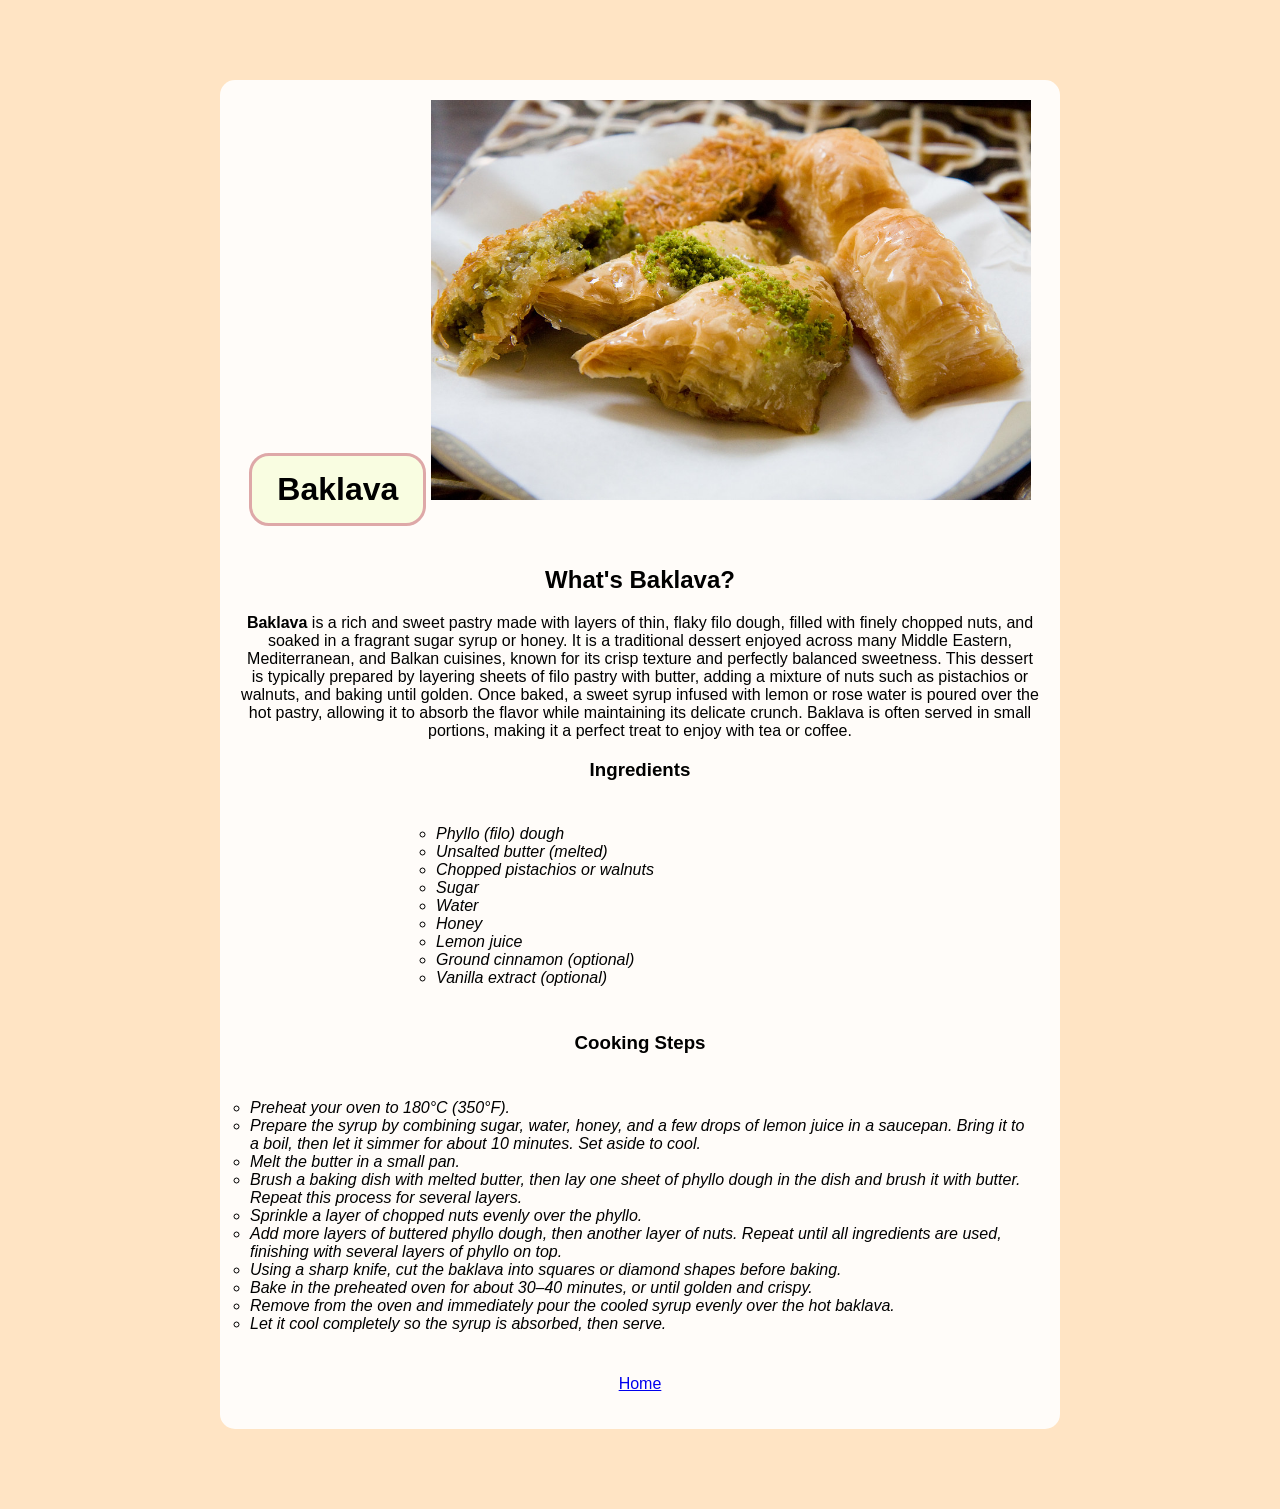
==== recipes/baklava.html @ 923b3c0b "Add CSS class to Baklava heading for consistency" ====
<!DOCTYPE html>
<html lang="en">
<head>
    <meta charset="UTF-8">
    <meta name="viewport" content="width=device-width, initial-scale=1.0">
    <title>Baklava</title>
    <link rel="stylesheet" href="../styles.css">
</head>
<body>
    <div class="container">
    <h1 class="headings">Baklava</h1>
    <img src="../images/baklava.jpg" height="400" width="600" alt="Golden-brown baklava pieces topped with green pistachio powder arranged on a white plate with decorative branch patterns, served on a textured tablescape. The pastry displays crispy, flaky layers characteristic of traditional baklava.">
    <h2>What's Baklava?</h2>
<p>
 <b>Baklava</b> is a rich and sweet pastry made with layers of thin, flaky filo dough, filled with finely chopped nuts, and soaked in a fragrant sugar syrup or honey. It is a traditional dessert enjoyed across many Middle Eastern, Mediterranean, and Balkan cuisines, known for its crisp texture and perfectly balanced sweetness.
This dessert is typically prepared by layering sheets of filo pastry with butter, adding a mixture of nuts such as pistachios or walnuts, and baking until golden. Once baked, a sweet syrup infused with lemon or rose water is poured over the hot pastry, allowing it to absorb the flavor while maintaining its delicate crunch. Baklava is often served in small portions, making it a perfect treat to enjoy with tea or coffee.
</p>
<h3>Ingredients</h3>
<ul>        
 <em>
  <li>Phyllo (filo) dough</li>
  <li>Unsalted butter (melted)</li>
  <li>Chopped pistachios or walnuts</li>
  <li>Sugar</li>
  <li>Water</li>
  <li>Honey</li>
  <li>Lemon juice</li>
  <li>Ground cinnamon (optional)</li>
  <li>Vanilla extract (optional)</li>
 </em>  
</ul>
<h3>Cooking Steps</h3>
<ol>
 <em>
  <li>Preheat your oven to 180°C (350°F).</li>
  <li>Prepare the syrup by combining sugar, water, honey, and a few drops of lemon juice in a saucepan. Bring it to a boil, then let it simmer for about 10 minutes. Set aside to cool.</li>
  <li>Melt the butter in a small pan.</li>
  <li>Brush a baking dish with melted butter, then lay one sheet of phyllo dough in the dish and brush it with butter. Repeat this process for several layers.</li>
  <li>Sprinkle a layer of chopped nuts evenly over the phyllo.</li>
  <li>Add more layers of buttered phyllo dough, then another layer of nuts. Repeat until all ingredients are used, finishing with several layers of phyllo on top.</li>
  <li>Using a sharp knife, cut the baklava into squares or diamond shapes before baking.</li>
  <li>Bake in the preheated oven for about 30–40 minutes, or until golden and crispy.</li>
  <li>Remove from the oven and immediately pour the cooled syrup evenly over the hot baklava.</li>
  <li>Let it cool completely so the syrup is absorbed, then serve.</li>
 </em>
</ol>
    <p> <a href="../index.html">Home</a> </p>
    </div>
</body>
</html>
---- styles.css ----
body {
    background-color: bisque;
    font-family:Impact, "Haettenschweiler", 'Arial Narrow Bold', sans-serif ;
    text-align: center;
}
.mainheading {
    text-align: center;
    border-style: dashed;
    border: 4px solid #565656;
    display: inline-block;
    margin: 0 50px 100px 0;
    padding: 15px 25px;
    border-radius: 15px;
    background-color: #c6e0e4;


}
.homelist ul {
    list-style: none;
    padding: 0;
    display: flex;
    justify-content: center;
    gap: 200px;

}
.homelist ul li {
    border: 2px solid black;
    padding: 15px 25px;
    border-radius: 10px;
    background-color: #f2f2f2;

}
.homelist ul li a {
    text-decoration: none;
    color: black;
    display: block;
}
.homelist ul li:hover {
    background-color: #333;
    transform: scale(1.05);
}
.homelist ul li a:hover {
    color: white;
}
.container {
    margin: 80px auto;
    max-width: 800px; 
    padding: 20px;
    background: rgba(255, 255, 255, 0.9); /* Semi-transparent white background */
    border-radius: 15px;
}
.section1 {
    margin-bottom: 30px;
}
.headings {
    text-align: center;
    border: 3px solid #DEA8A8;
    display: inline-block;
    margin:  20px 0;
    padding: 15px 25px;
    border-radius: 20px;
    background-color: #F9FDE1;
}
.container ul, ol {
    list-style:circle;
    padding: 10px;
    text-align: left;
    display:inline-block;

}
.container ul {
    padding-right: 200px;
}
.imagesstyle {
    border-radius: 10px;
    margin: 20px 0;
}
.backtohome {
    display: block;
    text-decoration: none;
    color: black;
    border: 2px solid #DEA8A8;
    border-radius: 15px;
    margin: 30px auto;
    text-align: center;
    padding: 10px 20px;
    width: fit-content;
    
    
}
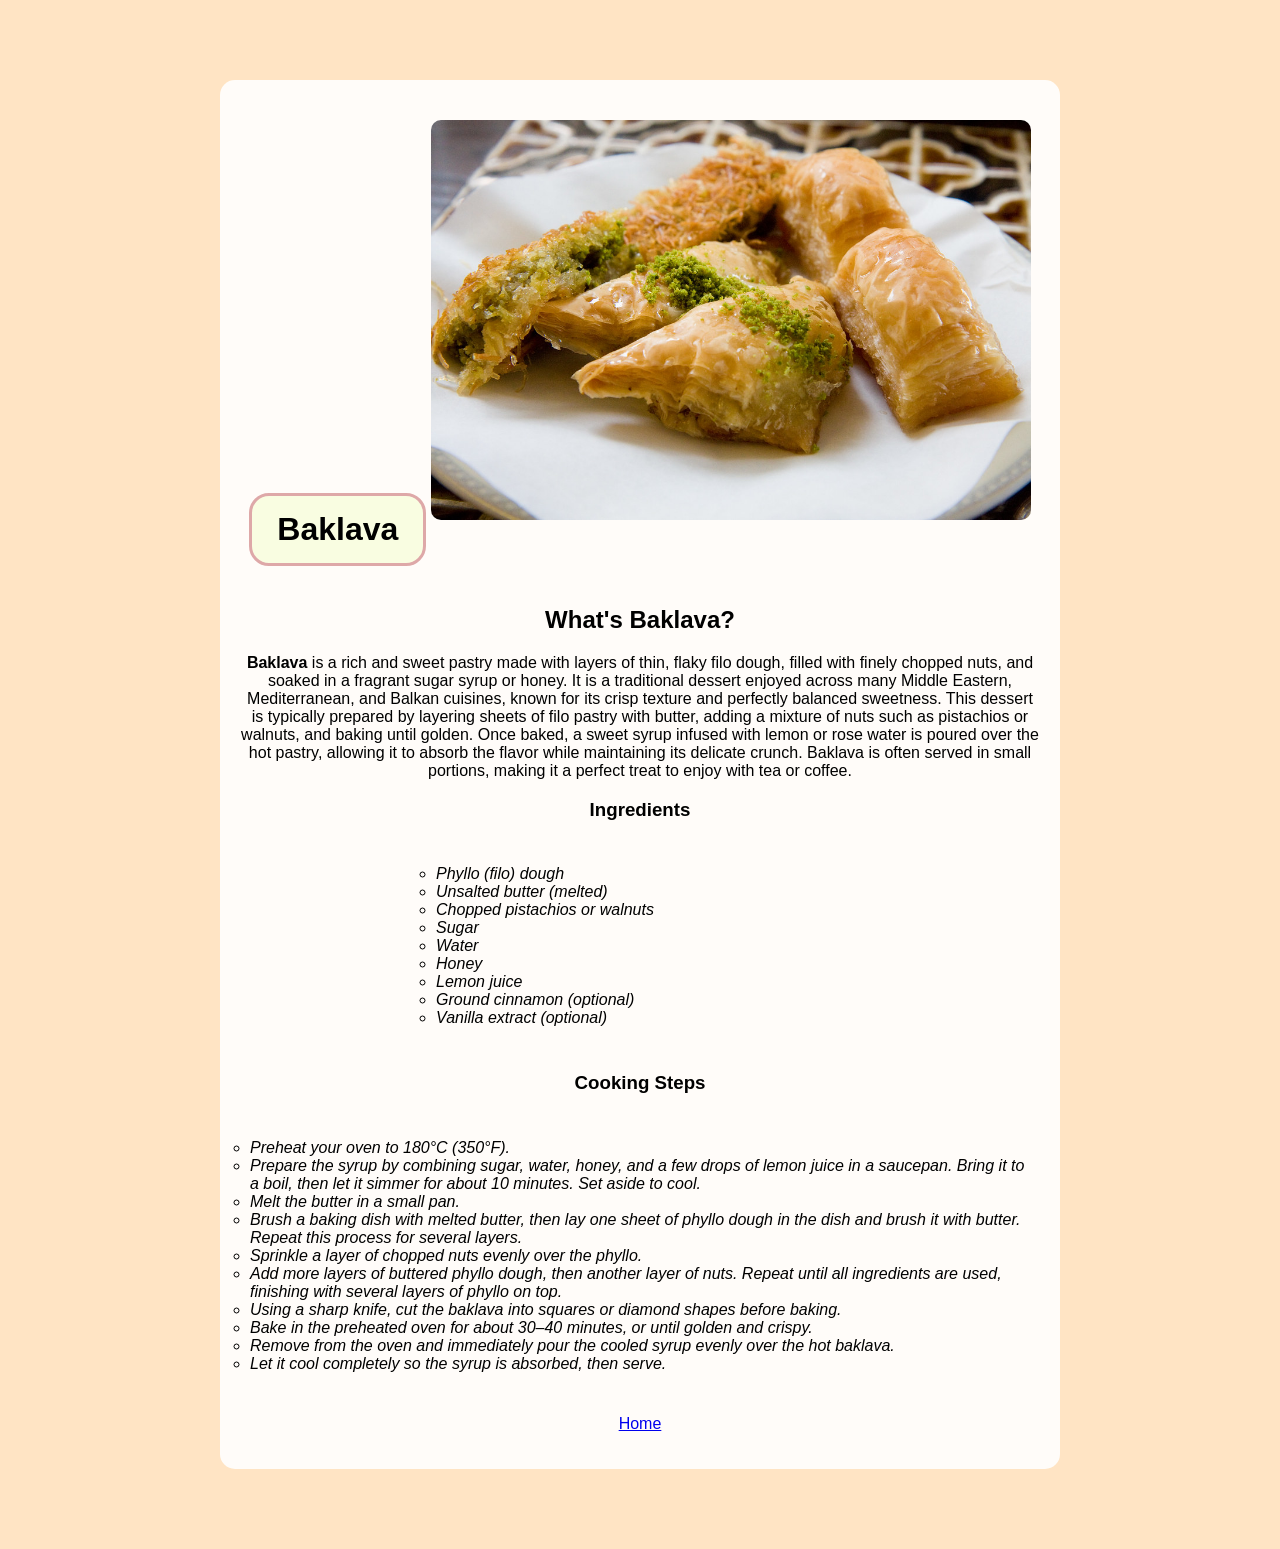
==== commit 205c5c3e: "Add CSS class to Baklava image for consistent styling" ====
--- a/recipes/baklava.html
+++ b/recipes/baklava.html
@@ -9,7 +9,7 @@
 <body>
     <div class="container">
     <h1 class="headings">Baklava</h1>
-    <img src="../images/baklava.jpg" height="400" width="600" alt="Golden-brown baklava pieces topped with green pistachio powder arranged on a white plate with decorative branch patterns, served on a textured tablescape. The pastry displays crispy, flaky layers characteristic of traditional baklava.">
+    <img class="imagesstyle" src="../images/baklava.jpg" height="400" width="600" alt="Golden-brown baklava pieces topped with green pistachio powder arranged on a white plate with decorative branch patterns, served on a textured tablescape. The pastry displays crispy, flaky layers characteristic of traditional baklava.">
     <h2>What's Baklava?</h2>
 <p>
  <b>Baklava</b> is a rich and sweet pastry made with layers of thin, flaky filo dough, filled with finely chopped nuts, and soaked in a fragrant sugar syrup or honey. It is a traditional dessert enjoyed across many Middle Eastern, Mediterranean, and Balkan cuisines, known for its crisp texture and perfectly balanced sweetness.
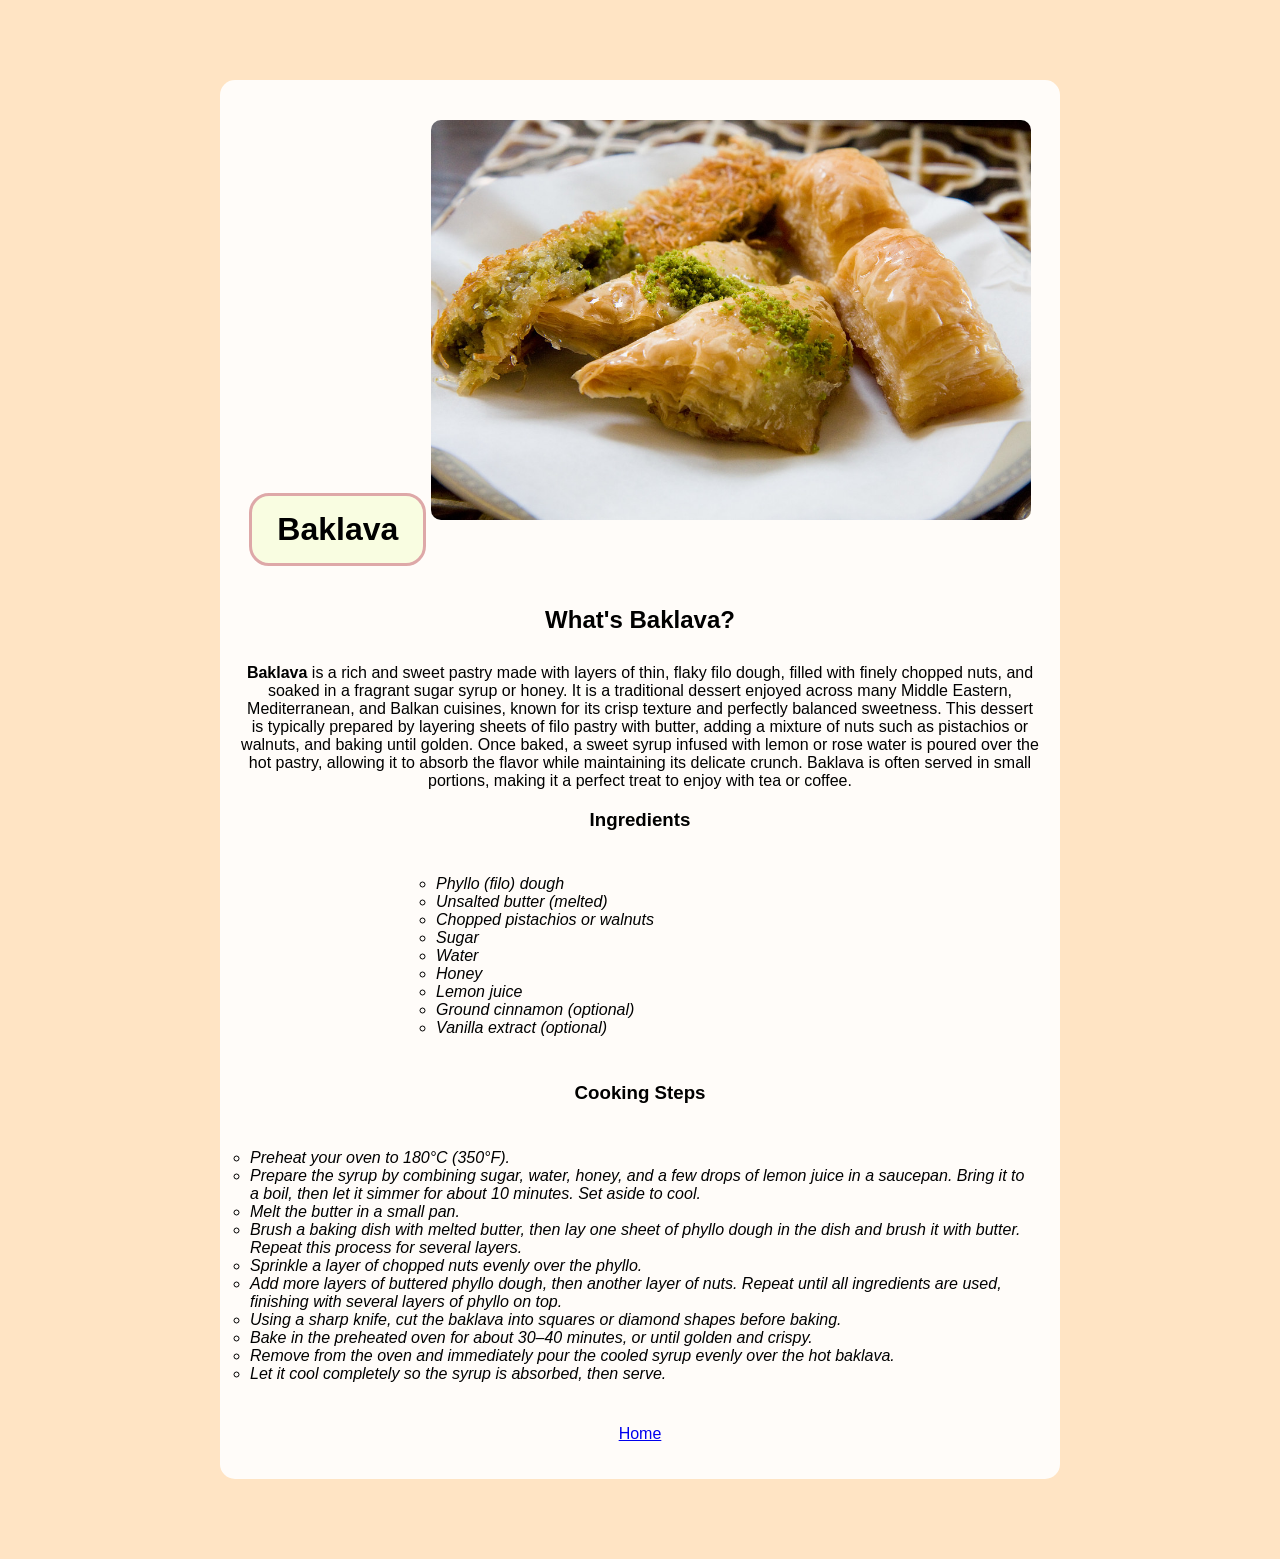
==== commit ecd1c66b: "Add CSS class to "What's Baklava?" heading for consistency" ====
--- a/recipes/baklava.html
+++ b/recipes/baklava.html
@@ -10,7 +10,7 @@
     <div class="container">
     <h1 class="headings">Baklava</h1>
     <img class="imagesstyle" src="../images/baklava.jpg" height="400" width="600" alt="Golden-brown baklava pieces topped with green pistachio powder arranged on a white plate with decorative branch patterns, served on a textured tablescape. The pastry displays crispy, flaky layers characteristic of traditional baklava.">
-    <h2>What's Baklava?</h2>
+    <h2 class="section1">What's Baklava?</h2>
 <p>
  <b>Baklava</b> is a rich and sweet pastry made with layers of thin, flaky filo dough, filled with finely chopped nuts, and soaked in a fragrant sugar syrup or honey. It is a traditional dessert enjoyed across many Middle Eastern, Mediterranean, and Balkan cuisines, known for its crisp texture and perfectly balanced sweetness.
 This dessert is typically prepared by layering sheets of filo pastry with butter, adding a mixture of nuts such as pistachios or walnuts, and baking until golden. Once baked, a sweet syrup infused with lemon or rose water is poured over the hot pastry, allowing it to absorb the flavor while maintaining its delicate crunch. Baklava is often served in small portions, making it a perfect treat to enjoy with tea or coffee.
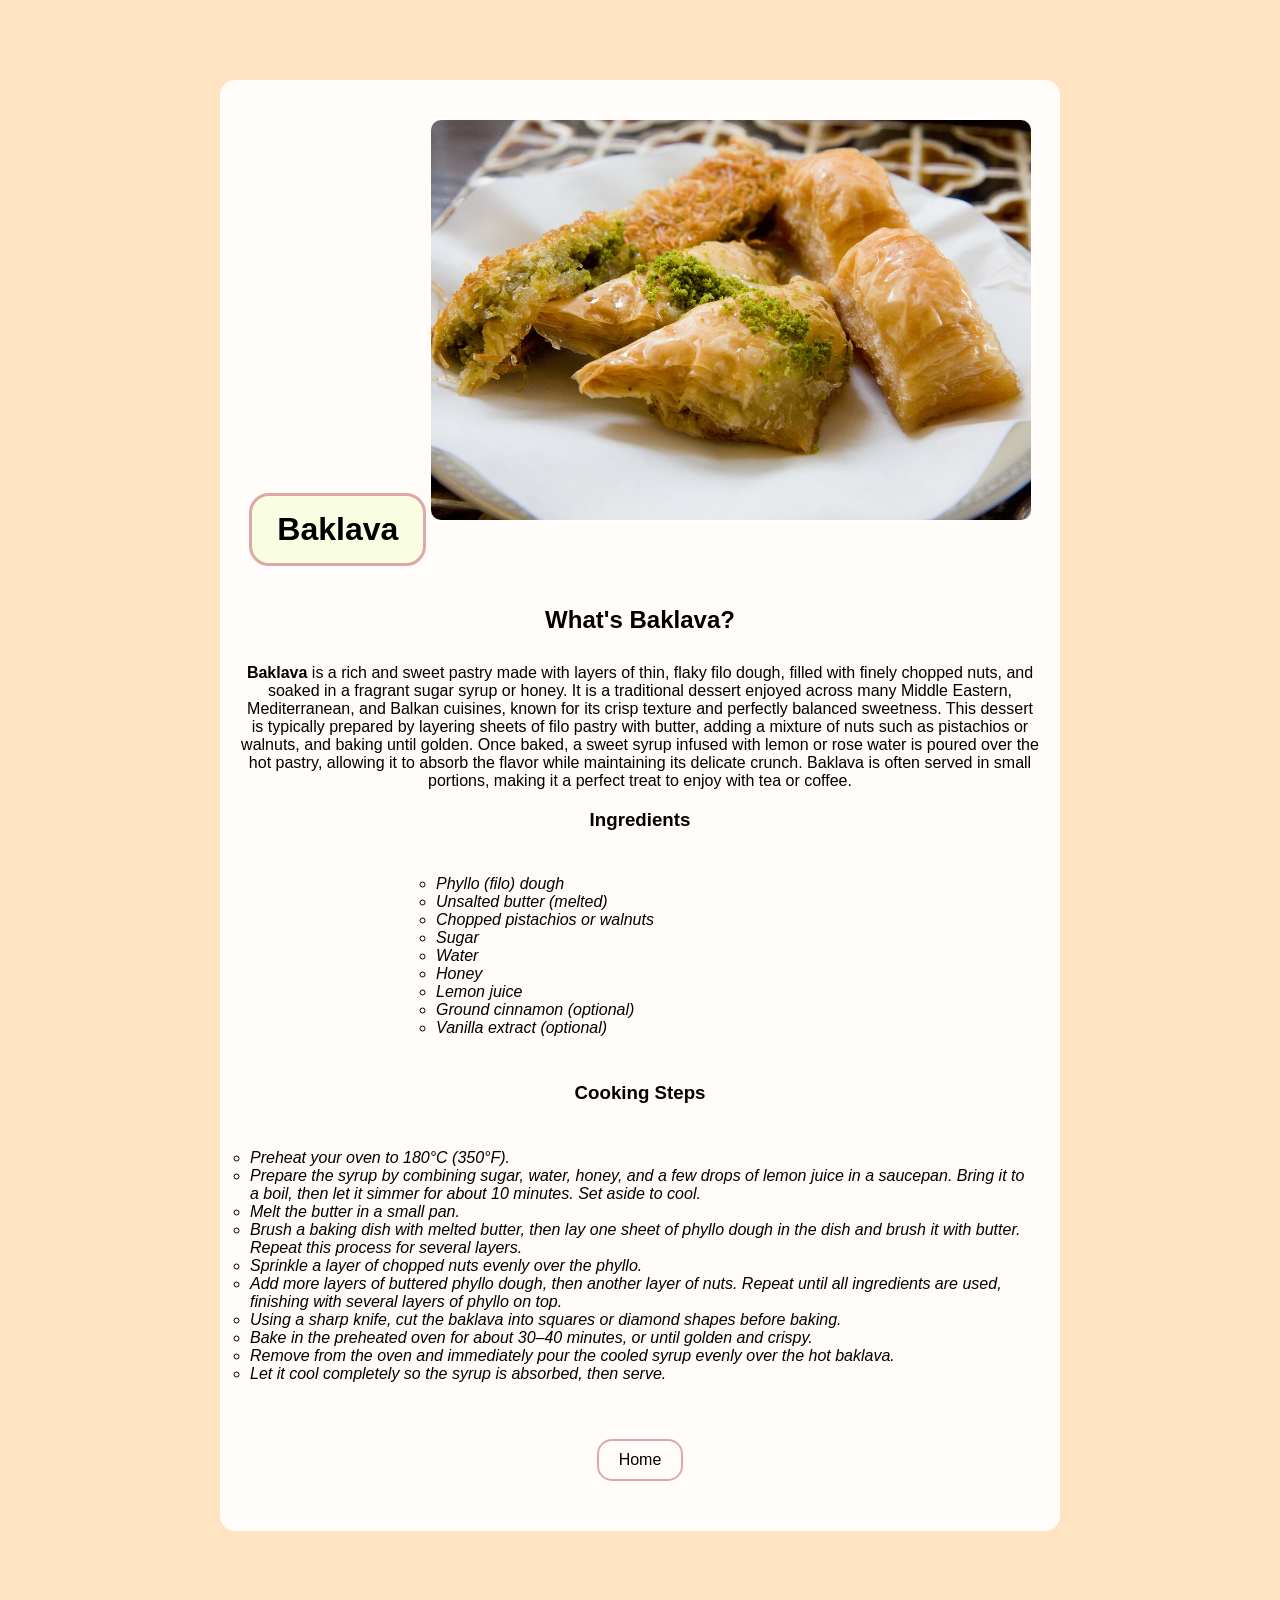
==== commit 738efe90: "Add CSS class to "Home" link for consistent styling" ====
--- a/recipes/baklava.html
+++ b/recipes/baklava.html
@@ -44,7 +44,7 @@
   <li>Let it cool completely so the syrup is absorbed, then serve.</li>
  </em>
 </ol>
-    <p> <a href="../index.html">Home</a> </p>
+    <p> <a class="backtohome" href="../index.html">Home</a> </p>
     </div>
 </body>
 </html>
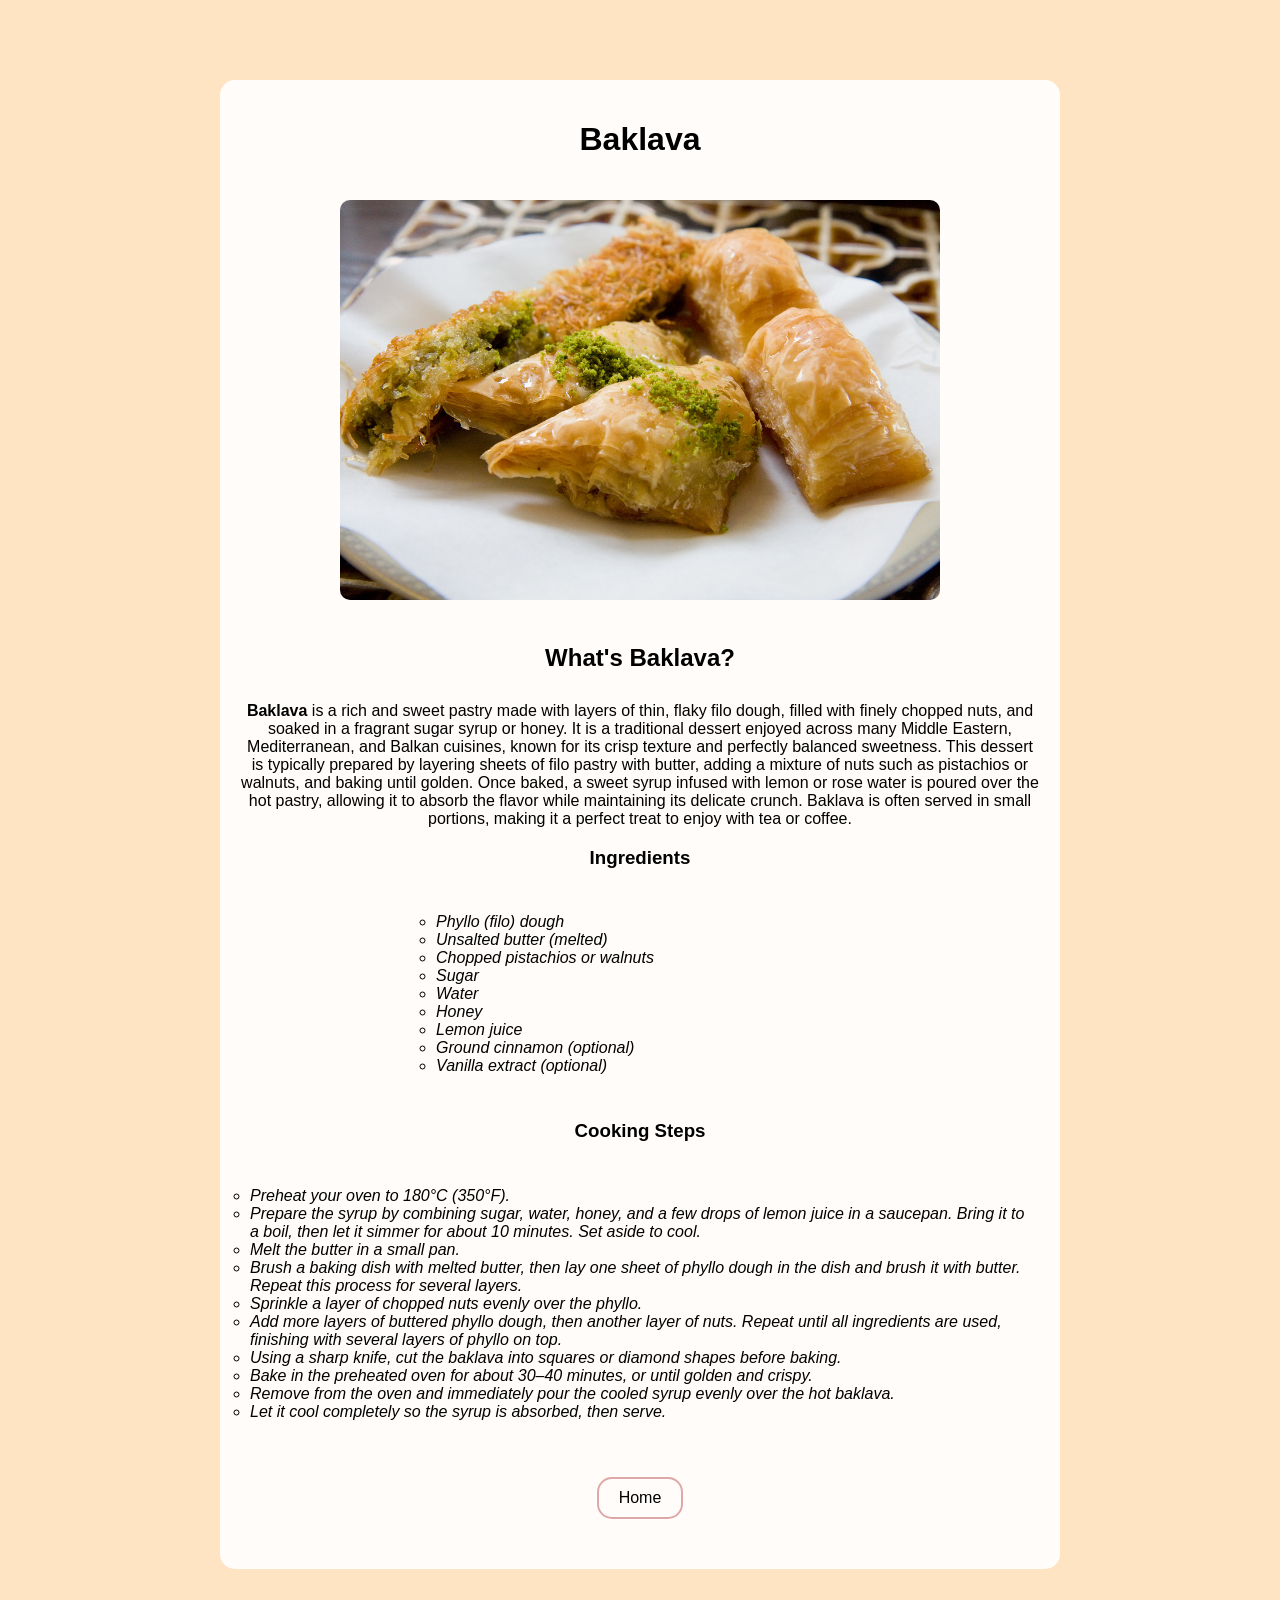
==== commit 86da3809: "Fix heading class for consistency in baklava.html" ====
--- a/recipes/baklava.html
+++ b/recipes/baklava.html
@@ -8,7 +8,7 @@
 </head>
 <body>
     <div class="container">
-    <h1 class="headings">Baklava</h1>
+    <h1 id="headings">Baklava</h1>
     <img class="imagesstyle" src="../images/baklava.jpg" height="400" width="600" alt="Golden-brown baklava pieces topped with green pistachio powder arranged on a white plate with decorative branch patterns, served on a textured tablescape. The pastry displays crispy, flaky layers characteristic of traditional baklava.">
     <h2 class="section1">What's Baklava?</h2>
 <p>
--- a/styles.css
+++ b/styles.css
@@ -44,13 +44,13 @@
 }
 .container {
     margin: 80px auto;
-    max-width: 800px; 
+    max-width: 800px;  
     padding: 20px;
     background: rgba(255, 255, 255, 0.9); /* Semi-transparent white background */
     border-radius: 15px;
 }
 .section1 {
-    margin-bottom: 30px;
+    margin-bottom: 30px; 
 }
 .headings {
     text-align: center;
@@ -84,7 +84,12 @@
     margin: 30px auto;
     text-align: center;
     padding: 10px 20px;
-    width: fit-content;
+    width: fit-content; /* This limits width expansion*/
     
     
 }
+.backtohome:hover {
+    background-color: #ba5203;
+    transform: scale(1.05);
+    color: white;
+}
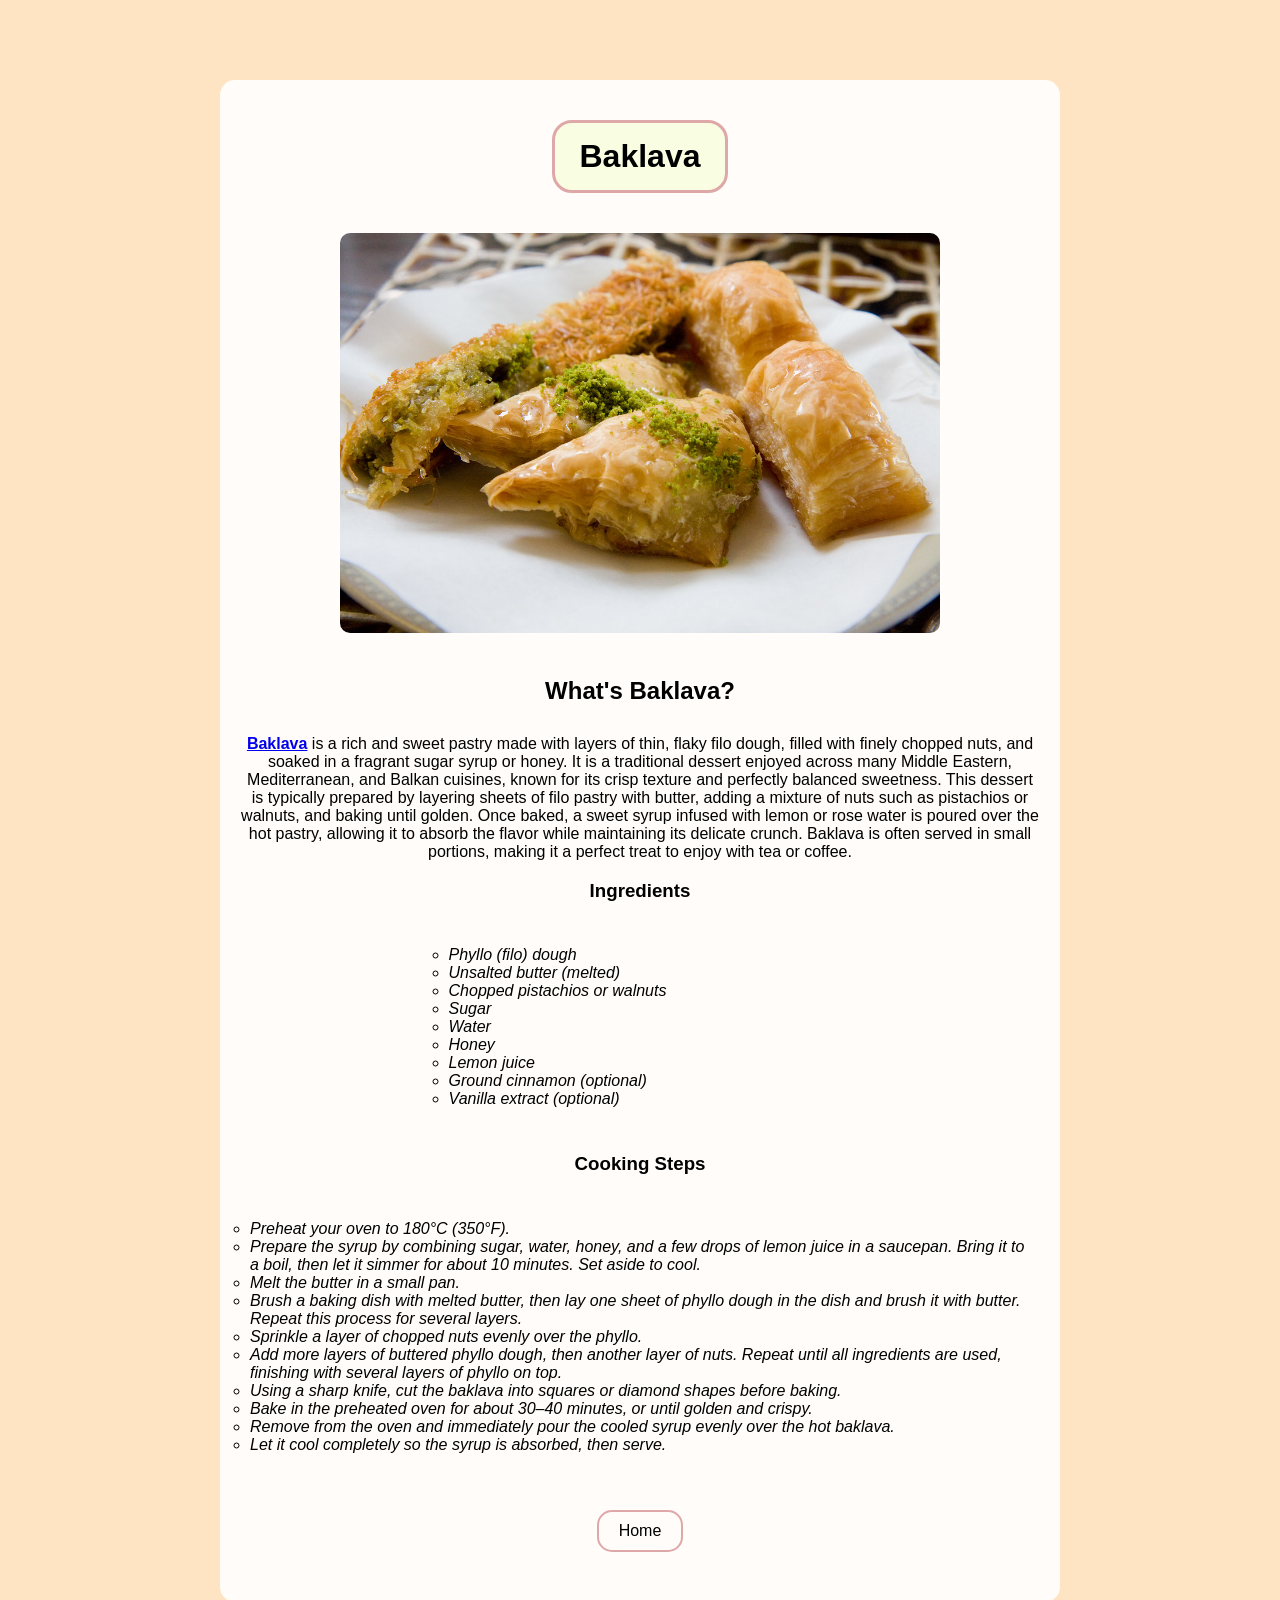
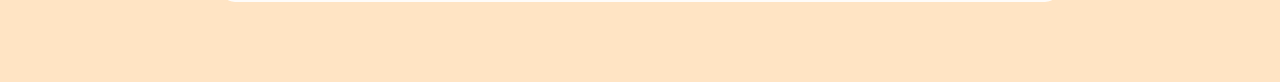
==== commit 22699c26: "Add link to Wikipedia for Baklava in description for enhanced information" ====
--- a/recipes/baklava.html
+++ b/recipes/baklava.html
@@ -12,7 +12,7 @@
     <img class="imagesstyle" src="../images/baklava.jpg" height="400" width="600" alt="Golden-brown baklava pieces topped with green pistachio powder arranged on a white plate with decorative branch patterns, served on a textured tablescape. The pastry displays crispy, flaky layers characteristic of traditional baklava.">
     <h2 class="section1">What's Baklava?</h2>
 <p>
- <b>Baklava</b> is a rich and sweet pastry made with layers of thin, flaky filo dough, filled with finely chopped nuts, and soaked in a fragrant sugar syrup or honey. It is a traditional dessert enjoyed across many Middle Eastern, Mediterranean, and Balkan cuisines, known for its crisp texture and perfectly balanced sweetness.
+ <b><a href="https://en.wikipedia.org/wiki/Baklava">Baklava</a></b> is a rich and sweet pastry made with layers of thin, flaky filo dough, filled with finely chopped nuts, and soaked in a fragrant sugar syrup or honey. It is a traditional dessert enjoyed across many Middle Eastern, Mediterranean, and Balkan cuisines, known for its crisp texture and perfectly balanced sweetness.
 This dessert is typically prepared by layering sheets of filo pastry with butter, adding a mixture of nuts such as pistachios or walnuts, and baking until golden. Once baked, a sweet syrup infused with lemon or rose water is poured over the hot pastry, allowing it to absorb the flavor while maintaining its delicate crunch. Baklava is often served in small portions, making it a perfect treat to enjoy with tea or coffee.
 </p>
 <h3>Ingredients</h3>
--- a/styles.css
+++ b/styles.css
@@ -69,7 +69,7 @@
 
 }
 .container ul {
-    padding-right: 200px;
+    padding-right: 175px;
 }
 .imagesstyle {
     border-radius: 10px;
@@ -93,3 +93,13 @@
     transform: scale(1.05);
     color: white;
 }
+#headings {
+    text-align: center;
+    border: 3px solid #DEA8A8;
+    display: block;
+    margin:  20px auto;    
+    padding: 15px 25px;
+    border-radius: 20px;
+    background-color: #F9FDE1;
+    width: fit-content;
+}
